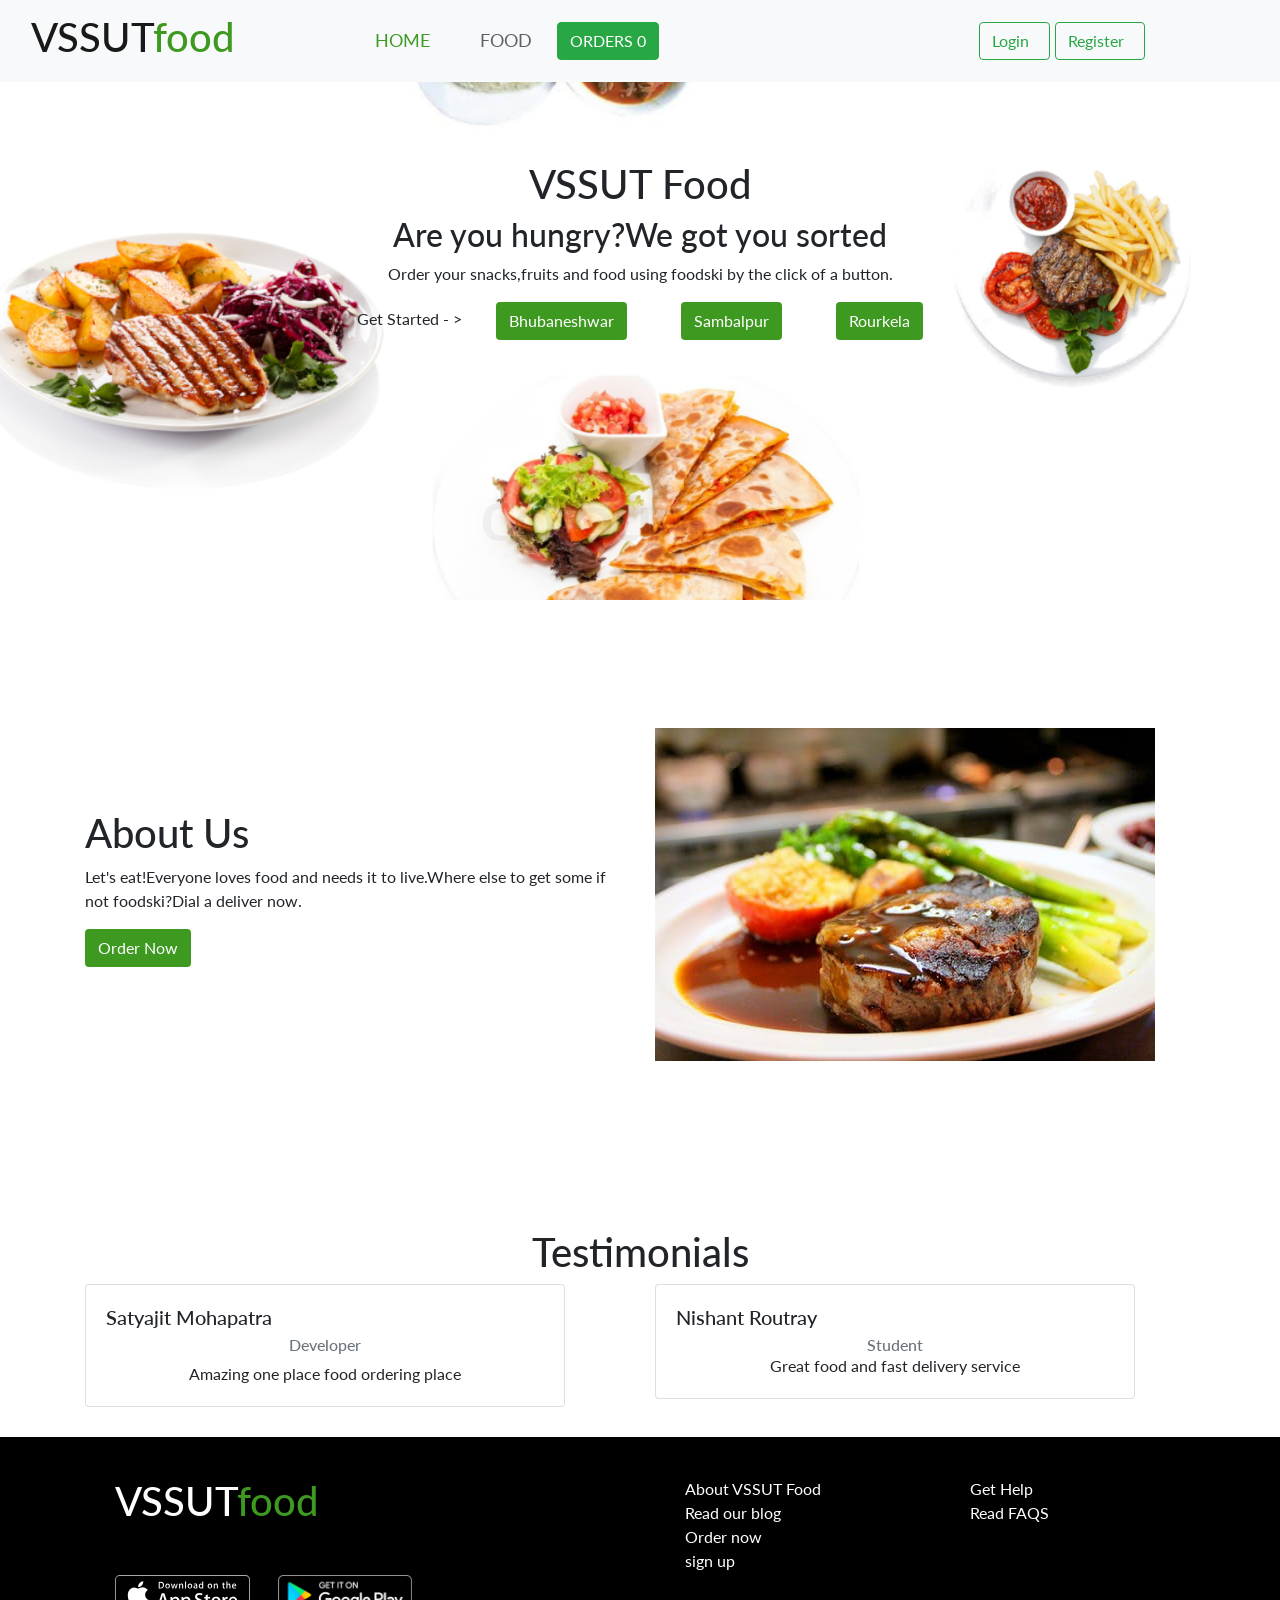
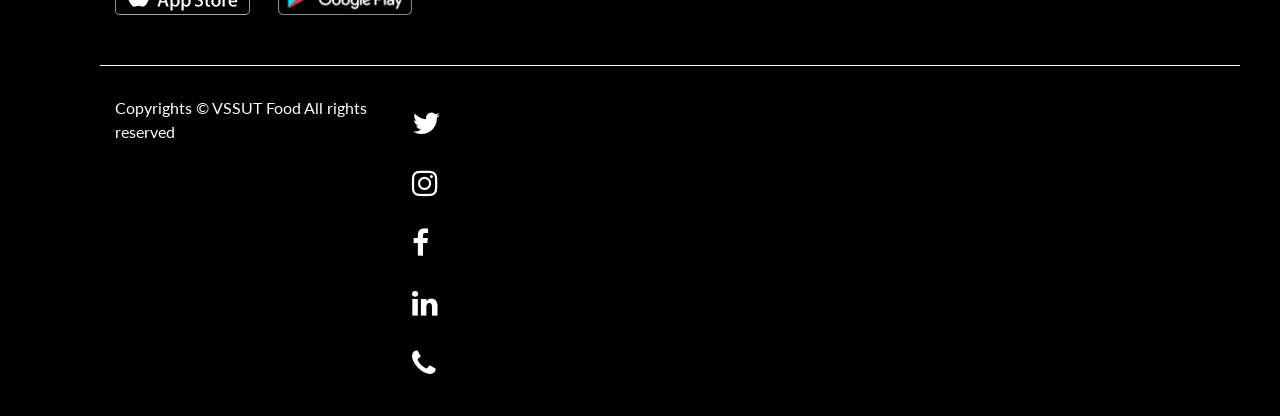
==== index.html @ cf27de3f "first" ====
<!DOCTYPE html>
<html lang="en">

<head>
  <!-- Required meta tags -->
  <meta charset="utf-8" />
  <meta name="viewport" content="width=device-width, initial-scale=1, shrink-to-fit=no" />

  <!-- Bootstrap CSS -->
  <link rel="stylesheet" href="https://stackpath.bootstrapcdn.com/bootstrap/4.1.3/css/bootstrap.min.css"
    integrity="sha384-MCw98/SFnGE8fJT3GXwEOngsV7Zt27NXFoaoApmYm81iuXoPkFOJwJ8ERdknLPMO" crossorigin="anonymous" />
  <link rel="stylesheet" href="https://cdnjs.cloudflare.com/ajax/libs/font-awesome/4.7.0/css/font-awesome.min.css" />
  <link href="https://fonts.googleapis.com/css?family=Lato:400,700&display=swap" rel="stylesheet" />

  <link href="css/styles.css" type="text/css" rel="stylesheet" />

  <link rel="icon" href="images/logo.png" type="image/icon" />

  <script src='https://api.mapbox.com/mapbox-gl-js/v1.4.1/mapbox-gl.js'></script>
  <link href='https://api.mapbox.com/mapbox-gl-js/v1.4.1/mapbox-gl.css' rel='stylesheet' />

  <title>VSSUT Food</title>
</head>

<body>
  <nav class="navbar navbar-expand-lg navbar-light bg-light">
    <div class="container-fluid">
      <a class="navbar-brand logo" href="#">
        <h1>VSSUT<span>food</span></h1>
      </a>
      <button class="navbar-toggler" type="button" data-toggle="collapse" data-target="#navbarNav"
        aria-controls="navbarNav" aria-expanded="false" aria-label="Toggle navigation">
        <span class="navbar-toggler-icon"></span>
      </button>
      <div class="collapse navbar-collapse" id="navbarNav">
        <ul class="navbar-nav ">
          <li class="nav-item active">
            <a class="nav-link" href="#">Home <span class="sr-only">(current)</span></a>
          </li>
          <li class="nav-item">
            <a class="nav-link" href="./hotelsPage.html">Food</a>
          </li>
          <button type="button" class="btn btn-success" data-toggle="modal" data-target="#myModal">
            ORDERS <span id="finalOrder">0</span>
          </button>
        </ul>
        <ul class="navbar-nav ml-auto">
          <a href="./login.html"><button class="btn btn-outline-success my-2 my-sm-0" type="submit" id="log">
              Login
            </button></a>
          <p></p>
          <a href="./register.html">
            <button class="btn btn-outline-success  my-2 my-sm-0" type="submit" id="log">
              Register
            </button>
          </a>
          <a href="./login.html"><button class="btn btn-outline-success my-2 my-sm-0" type="submit" id="logout">
              Logout
            </button></a>
        </ul>
      </div>
    </div>
  </nav>

  <div class="container-fluid banner">
    <div class="container">
      <div class="row">
        <div class="col-md-12 caption">
          <h1>VSSUT Food</h1>
          <h2>Are you hungry?We got you sorted</h2>
          <p>
            Order your snacks,fruits and food using foodski by the click of a
            button.
          </p>
          <center>
            Get Started - >
            <a href="hotelsPage1.html"><button class="btn btn-orderr" type="submit"
                style="margin-right: 50px; margin-left: 30px;">Bhubaneshwar</button></a>
            <a href="hotelsPage2.html"><button class="btn btn-orderr" type="submit"
                style="margin-right: 50px;">Sambalpur</button></a>
            <a href="hotelsPage3.html"><button class="btn btn-orderr" type="submit">Rourkela</button></a>

          </center>
        </div>
      </div>
    </div>
  </div>

  <!---about-->
  <div class="spacer"></div>
  <div class="container" id="about">
    <div class="row">
      <div class="col-md-6 about">
        <h1>About Us</h1>
        <p>
          Let's eat!Everyone loves food and needs it to live.Where else to get
          some if not foodski?Dial a deliver now.
        </p>
        <a href="hotelsPage.html"><button class="btn btn-orderr" type="submit">Order Now</button></a>
      </div>
      <div class="col-md-6">
        <img src="images/testimonial8.jpeg" alt="" />
      </div>
    </div>
  </div>

  <!------carousel-->


  <div class="container testimonial">
    <h1>Testimonials</h1>
    <div class="row">
      <div class="col-sm-6">
        <div class="card" style="width: 30rem;">
          <div class="card-body">
            <h5 class="card-title">Satyajit Mohapatra</h5>
            <h6 class="card-subtitle mb-2 text-muted">Developer</h6>
            <p class="card-text">Amazing one place food ordering place</p>

          </div>
        </div>
      </div>
      <div class="col-sm-6">
        <div class="card" style="width: 30rem;">
          <div class="card-body">
            <h5 class="card-title">Nishant Routray</h5>
            <h6 class="card-subtitle text-muted">Student</h6>
            <p class="card-text">Great food and fast delivery service</p>

          </div>
        </div>
      </div>





    </div>


  </div>





  <!--end carousel-->

  <footer>
    <div class="container">
      <div class="row">
        <div class="col-md-6">
          <h1>VSSUT<span>food</span></h1>
          <img src="./images/apple-store.svg" alt="" />
          <img src="./images/playstore.png" height="40px" alt="" class="ml-4" />
        </div>
        <div class="col-md-3">
          <ul>
            <li><a href="#about">About VSSUT Food</a></li>
            <li><a href="#">Read our blog</a></li>
            <li><a href="#">Order now</a></li>
            <li><a href="#">sign up</a></li>
          </ul>
        </div>
        <div class="col-md-3">
          <ul>
            <li>Get Help</li>
            <li>Read FAQS</li>
            <li></li>
            <li></li>
          </ul>
        </div>
      </div>
    </div>
    <div class="container" id="horizontal"></div>
    <div class="container" id="copyright">
      <div class="row">
        <div class="col-md-3">
          <p>Copyrights &copy; VSSUT Food All rights reserved</p>
        </div>
        <div class="col-md-1">
          <i class="fa fa-twitter" style="font-size: 30px;padding: 12px"></i>
          <i class="fa fa-instagram" style="font-size: 30px;padding: 12px"></i>
          <i class="fa fa-facebook" style="font-size: 30px;padding: 12px"></i>
          <i class="fa fa-linkedin" style="font-size: 30px;padding: 12px"></i>
          <i class="fa fa-phone" style="font-size: 30px;padding: 12px"></i>
        </div>
        <div class="col-md-8">
          <div id='map'></div>

        </div>
      </div>
    </div>
  </footer>



  <!-- Optional JavaScript -->
  <!-- jQuery first, then Popper.js, then Bootstrap JS -->
  <script src="https://ajax.googleapis.com/ajax/libs/jquery/3.4.1/jquery.min.js"></script>
  <script src="https://code.jquery.com/jquery-3.3.1.slim.min.js"
    integrity="sha384-q8i/X+965DzO0rT7abK41JStQIAqVgRVzpbzo5smXKp4YfRvH+8abtTE1Pi6jizo"
    crossorigin="anonymous"></script>
  <script src="https://cdnjs.cloudflare.com/ajax/libs/popper.js/1.14.3/umd/popper.min.js"
    integrity="sha384-ZMP7rVo3mIykV+2+9J3UJ46jBk0WLaUAdn689aCwoqbBJiSnjAK/l8WvCWPIPm49"
    crossorigin="anonymous"></script>
  <script src="https://stackpath.bootstrapcdn.com/bootstrap/4.1.3/js/bootstrap.min.js"
    integrity="sha384-ChfqqxuZUCnJSK3+MXmPNIyE6ZbWh2IMqE241rYiqJxyMiZ6OW/JmZQ5stwEULTy"
    crossorigin="anonymous"></script>

  <script src="./js/scripts.js"></script>
</body>
<script>
  mapboxgl.accessToken = 'pk.eyJ1Ijoic21vaGFwYXRyYTIwMCIsImEiOiJjam11bmd2N2cwMTRuM3FsNWx0Mjlxam9hIn0.ajMzC2ixtdAQsI_cro-WZw';

  var map = new mapboxgl.Map({
    container: 'map',
    style: 'mapbox://styles/mapbox/outdoors-v10',
    center: [84.55, 21.00],
    zoom: 6,

  });

  var geojson = {
    type: 'FeatureCollection',
    features: [{
      type: 'Feature',
      geometry: {
        type: 'Point',
        coordinates: [83.96, 21.48]
      },
      properties: {
        title: 'VSSUTfood',
        description: 'Sambalpur'
      }
    },
    {
      type: 'Feature',
      geometry: {
        type: 'Point',
        coordinates: [85.84, 20.26]
      },
      properties: {
        title: 'VSSUTfood',
        description: 'Bhubaneshwar'
      },
    },
    {
      type: 'Feature',
      geometry: {
        type: 'Point',
        coordinates: [84.862854, 22.227648]
      },
      properties: {
        title: 'VSSUTfood',
        description: 'Rourkela'
      }

    }]
  };



  geojson.features.forEach(function (marker) {

    // create a HTML element for each feature
    var el = document.createElement('div');
    el.className = 'marker';

    // make a marker for each feature and add to the map
    new mapboxgl.Marker(el)
      .setLngLat(marker.geometry.coordinates)
      .setPopup(new mapboxgl.Popup({ offset: 25 }) // add popups
        .setHTML('<h3>' + marker.properties.title + '</h3><p>' + marker.properties.description + '</p>'))
      .addTo(map);
  });



</script>

</html>
---- css/styles.css ----
* {
  padding: 0;
  margin: 0;
  box-sizing: border-box;
  font-family: "Lato", sans-serif;
  overflow-x: hidden;
}
#auth {
  background: #6a9113; /* fallback for old browsers */
  background: -webkit-linear-gradient(
    to right,
    #141517,
    #6a9113
  ); /* Chrome 10-25, Safari 5.1-6 */
  background: linear-gradient(
    to right,
    #141517,
    #6a9113
  ); /* W3C, IE 10+/ Edge, Firefox 16+, Chrome 26+, Opera 12+, Safari 7+ */
}
#register {
  margin: auto;
  padding: 15px;
  margin-top: 50px;
  text-align: center;
  border-radius: 10px;
  -webkit-border-radius: 10px;
  -moz-border-radius: 10px;
  -ms-border-radius: 10px;
  -o-border-radius: 10px;
}
#register h3 {
  text-transform: uppercase;
  text-decoration: underline;
}
#register input {
  height: 42px;
}

#submitbtn {
  width: 50%;
  height: 50px;
  background-color: #6eb030;
  margin: auto;
}
.card {
  width: 35%;
}

/* Homepage styles start */
.logo img {
  height: 100px;
  padding-top: 10px;
}

.my-sm-0 {
  margin-left: 5px !important;
}

#navbarNav {
  margin-left: 100px;
}

.navbar-light .navbar-nav .nav-link {
  color: rgba(0, 0, 0, 0.61);
  font-size: 18px;
  padding: 5px 25px 5px 25px;
  text-transform: uppercase;
}

.navbar-light .navbar-nav .active > .nav-link,
.navbar-light .navbar-nav .nav-link.active,
.navbar-light .navbar-nav .nav-link.show,
.navbar-light .navbar-nav .show > .nav-link {
  color: #3e9920;
}

.navbar-light .navbar-nav .nav-link:hover {
  border-bottom: solid 2px #3e9920;
}

.caption {
  margin: 160px 0px 0px 0px;
}
h1 span{
  color: #3e9920;

}
.caption h1 {
  text-align: center;
}

.caption h2 {
  text-align: center;
}

.caption p {
  text-align: center;
}

.bg-light {
  background-color: #f8f9fa !important;
  width: 100%;
  position: fixed;
  z-index: 999999;
}

.btn-order {
  background: #3e9920;
  color: white;
  margin-top: 20px;
  width: 20%;
  height: 50px;
}

.btn-order:hover {
  background: #609c4f;
}

.btn-orderr {
  background: #3e9920;
  color: white;
}

.btn-orderr:hover {
  background: #609c4f;
}

.banner {
  background-image: url(../images/home-bg.jpg);
  background-repeat: no-repeat;
  background-size: cover;
  height: 600px;
}

.about h1 {
  padding-top: 15%;
}

.testimonial h1 {
  padding-top: 15%;
  text-align: center;
}

.testimonial h4 {
  text-align: center;
}

.testimonial h6 {
  text-align: center;
}

.testimonial p {
  text-align: center;
}

.spacer {
  margin: 5%;
}

#log {
  padding-right: 20px;
}

#logout {
  display: none;
}
footer {
  background-color: #000000;
  margin-top: 30px;
  color: #fff;
  padding: 40px 0 20px 60px;
}
footer span {
  color: #3e9920;
}
footer h1 {
  margin-bottom: 50px;
}
footer li {
  color: #fff;
  list-style: none;
}
footer a {
  color: #fff;
}
#horizontal {
  border-bottom: 1px solid #fff;
  padding-top: 50px;
}
#copyright {
  padding-top: 30px;
}
footer i {
  font-size: 30px;
}

.ml-auto,
.mx-auto {
  margin-left: 35% !important;
}

/* NB : To be included when we merge our work

@media screen and (max-width: 768px) {

  #navbarNav{
  margin: 65px !important;
  }
  
}
/* Homepage styles end */

/* order section  */
section h1 {
  margin-top: 50px;
}
th {
  padding-left: 80px;
}
.viewOrders {
  padding-top: 30px;
  display: none;
}
.myShoppingCart {
  padding-top: 50px;
}
.myShoppingCart h4 {
  padding-top: 35px;
}

#map {
  position: absolute;
  top: 0;
  bottom: 0;
  width: 100%;
}

.marker {
  background-image: url('mapbox-icon.png');
  background-size: cover;
  width: 35px;
  height: 40px;
  border-radius: 50%;
  cursor: pointer;
}

.mapboxgl-popup {
  max-width: 100px;
}

.mapboxgl-popup-content {
  text-align: center;
  font-family: 'Open Sans', sans-serif;
  color: #000000;
}
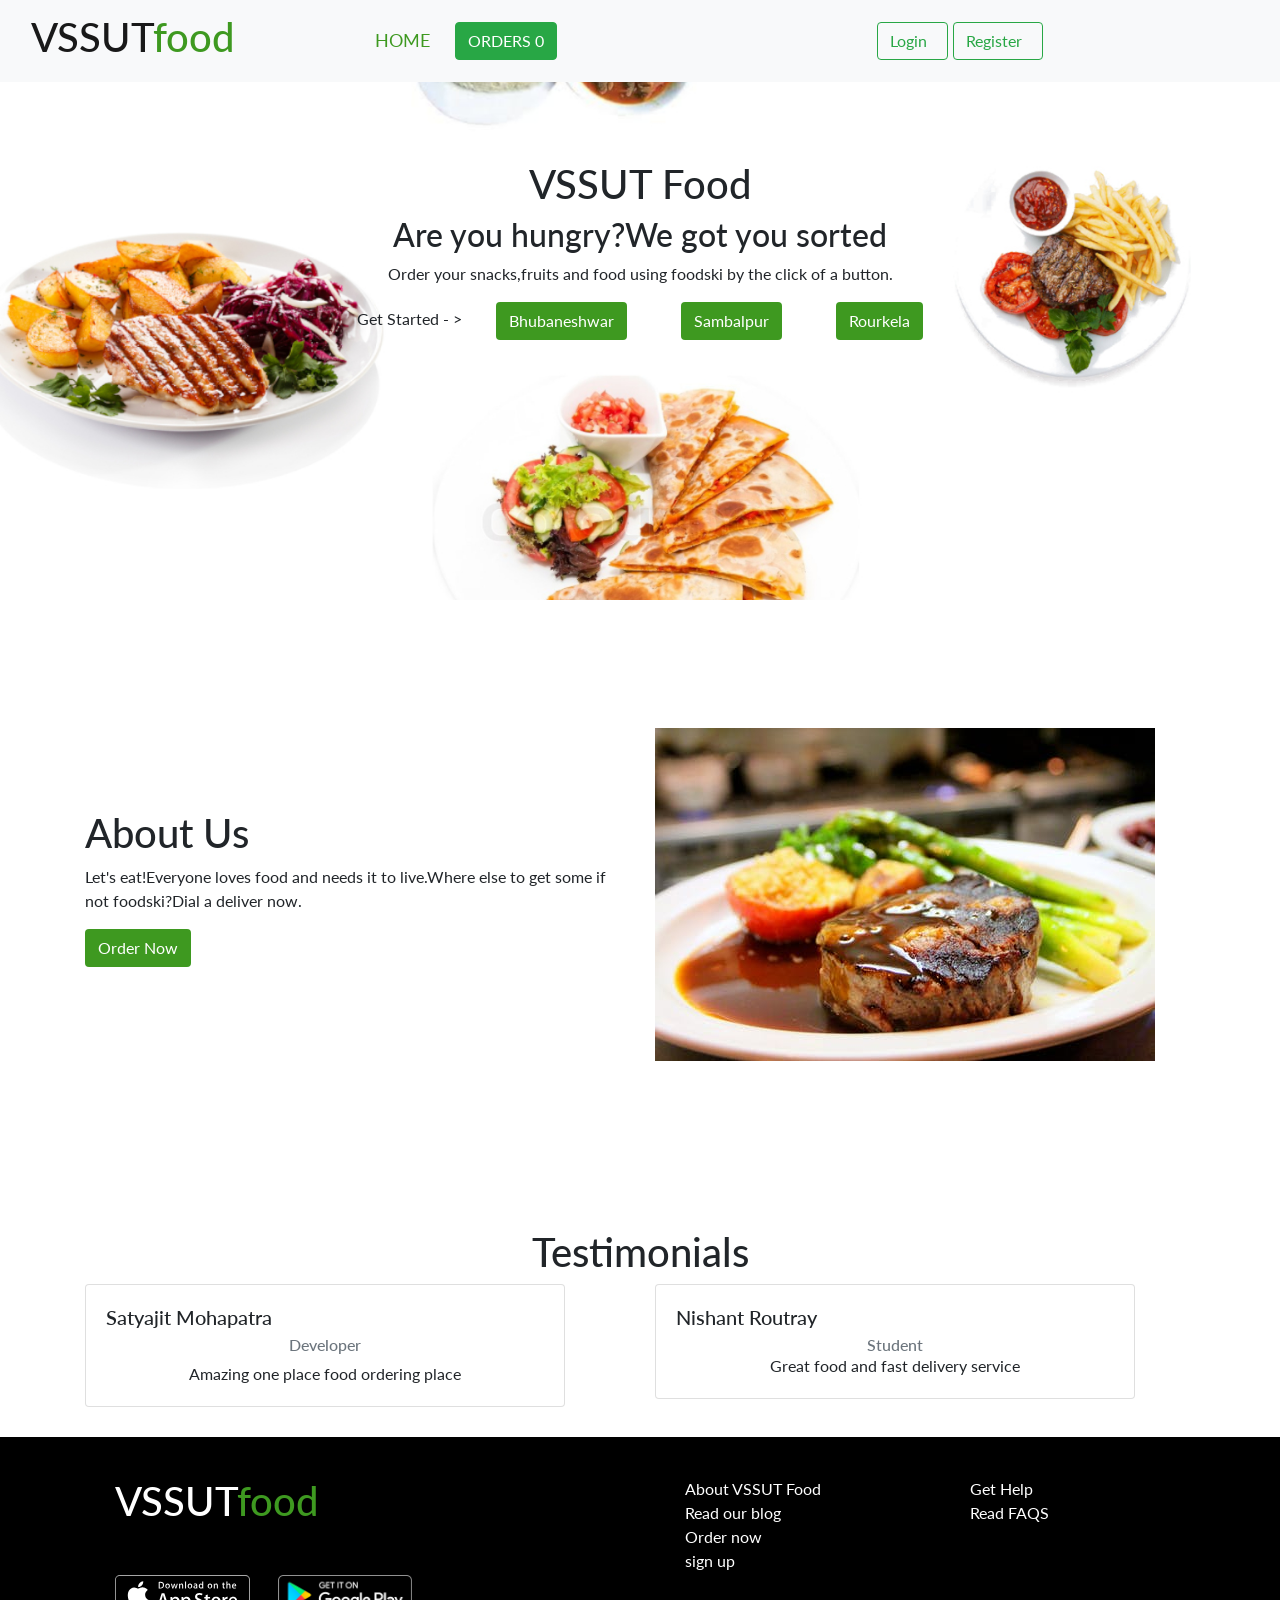
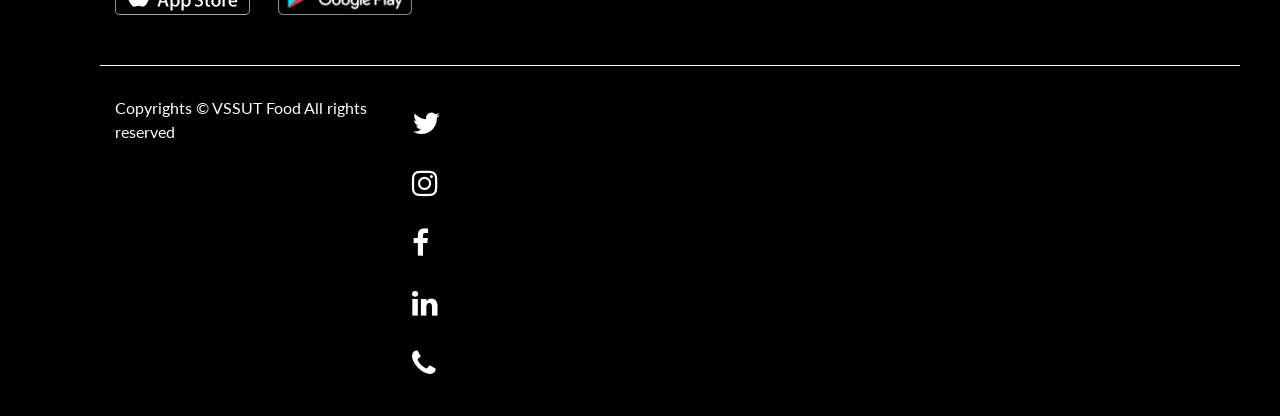
==== commit 3e6d6d86: "Update index.html" ====
--- a/index.html
+++ b/index.html
@@ -37,9 +37,7 @@
           <li class="nav-item active">
             <a class="nav-link" href="#">Home <span class="sr-only">(current)</span></a>
           </li>
-          <li class="nav-item">
-            <a class="nav-link" href="./hotelsPage.html">Food</a>
-          </li>
+         
           <button type="button" class="btn btn-success" data-toggle="modal" data-target="#myModal">
             ORDERS <span id="finalOrder">0</span>
           </button>
@@ -279,4 +277,4 @@
 
 </script>
 
-</html>+</html>
